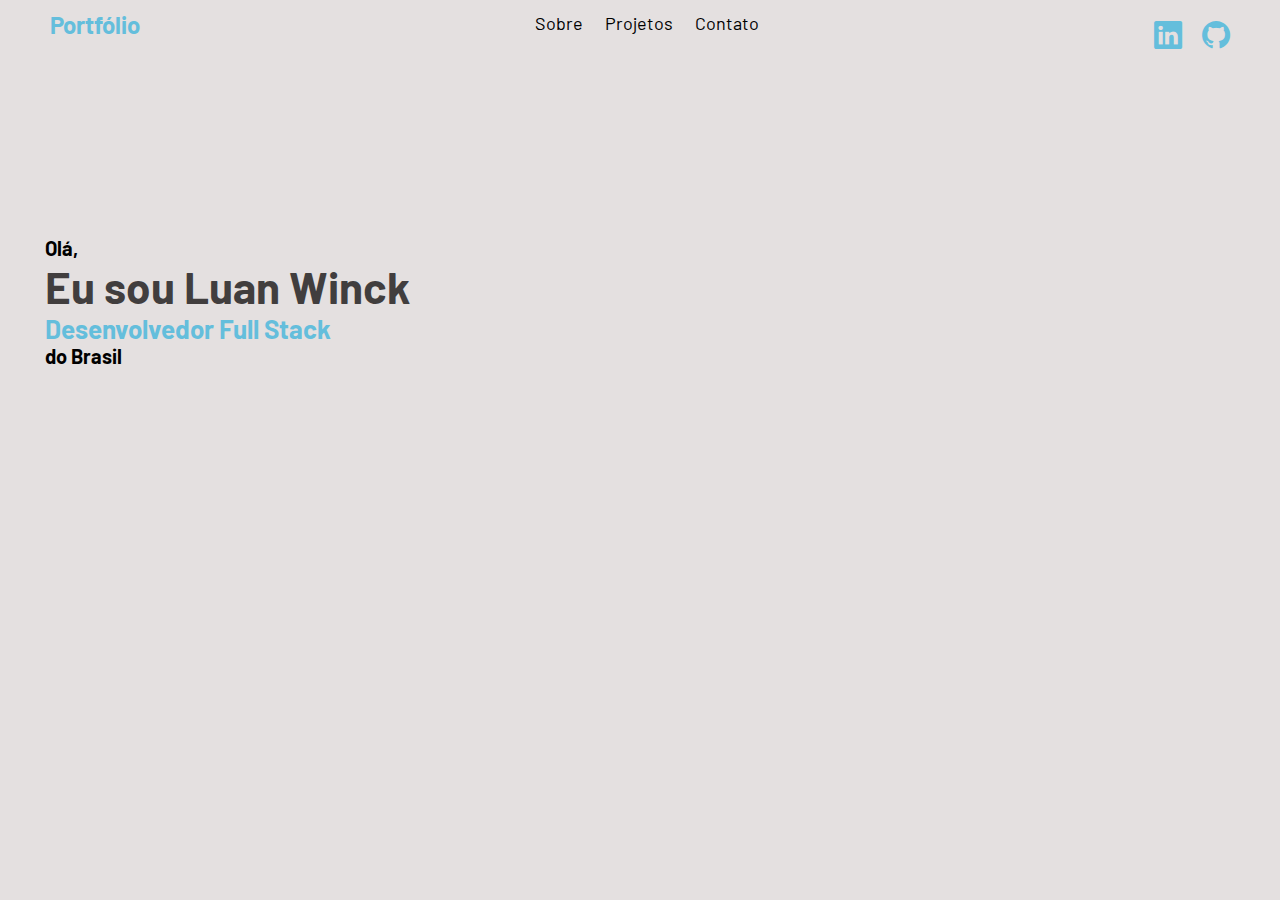
==== index.html @ 2c2faacf "Page Home" ====
<!DOCTYPE html>
<html lang="pt-br">

<head>
    <meta charset="UTF-8">
    <meta http-equiv="X-UA-Compatible" content="IE=edge">
    <meta name="viewport" content="width=device-width, initial-scale=1.0">
    <link rel="stylesheet" href="css/estilo.css">
    <link rel="stylesheet" href="https://cdn.jsdelivr.net/npm/bootstrap-icons@1.9.1/font/bootstrap-icons.css">
    <link rel="preconnect" href="https://fonts.googleapis.com">
    <link rel="preconnect" href="https://fonts.gstatic.com" crossorigin>
    <link href="https://fonts.googleapis.com/css2?family=Barlow&family=Kanit:wght@300&family=Roboto+Condensed:wght@300&family=Source+Sans+Pro:wght@300&display=swap" rel="stylesheet">
    <link rel="shortcut icon" href="image/favicon.png" type="image/x-icon">
    <title>Portfólio</title>
</head>
<body>
    <header>
        <nav>
            <div class="container">
                <div class="portfolio">
                    <h3><a class="port" href="index.html">Portfólio</a></h3>
                </div>
                <div class="icon">
                    <a href="https://www.linkedin.com/" target="_blank"><i class="bi bi-linkedin"></i></a>
                    <a href="https://github.com/" target="_blank"><i class="bi bi-github"></i></a>
                </div>
                <div class="menu">
                    <table>
                        <tr>
                            <td class="about"><a class="sobre" href="about.html">Sobre</a></td>
                            <td class="resume"><a class="resumo" href="project.html">Projetos</a></td>
                            <td class="contact"><a class="contato" href="contact.html">Contato</a></td>
                        </tr>
                    </table>
                </div>
            </div>
        </nav>
    </header>
    <main>
        <div class="main">
            <div class="perfil">
                <p>Olá,</p>
                <h3>Eu sou Luan Winck</h3>
                <h2>Desenvolvedor Full Stack</h2>
                <p>do Brasil</p>
            </div>
        </div>
        <div class="img-perfil">
            <img src="image/profile_.png" alt="">
        </div>
    </main>
</body>
</html>
---- css/estilo.css ----
*{
    margin: 0;
    padding: 0;
    background-color: rgb(228, 224, 224);
}
body{
    width: 100%;
    height: 100%;
}
main{
    height: calc(100% - 26px);
}
div.menu{
    display: flex;
    justify-content: center;
    align-items: center;
    margin-top: 10px;
    margin-right: 10px;
    font-family: 'Barlow', sans-serif;
    font-size: 22px;
}
div.menu a{
    text-decoration: none;
    color: black;
    font-size: 18px;
    cursor: pointer;
}
a.sobre:hover, a.resumo:hover, a.contato:hover{
    color: rgb(127, 124, 124);
    transition: 0.5s;
    opacity: 0.5s;
}
td{
    border: 0;
    padding-left: 20px;
    font-size: 16px;
}
div.portfolio{
    float: left;
    display: flex;
    margin-left: 50px;
    font-family: Arial, Helvetica, sans-serif;
}
div.portfolio h3{
    font-size: 24px;
    font-family: 'Barlow', sans-serif;
}
h3 a.port{
    text-decoration: none;
    color: rgb(100, 190, 220);
}
div.icon{
    display: flex;
    float: right;
    margin-right: 50px;
}
div.icon a{
    color: rgb(100, 190, 220);
    margin-left: 20px;
    margin-top: 10px;
    font-size: 28px;
}
div.main{
    display: flex;
    position: fixed;
    margin-top: 200px;
    margin-left: 45px;
    width: 400px;
    height: 100%;
    font-family: 'Barlow', sans-serif;
}
div.perfil p{
    font-weight: bold;
    font-size: 20px;
}
div.perfil h3{
    font-size: 44px;
    color: rgb(65, 62, 62);
}
div.perfil h2{
    font-size: 26px;
    color: rgb(100, 190, 220);
}
div.img-perfil{
    display: flex;
    position: fixed;
    left: 65%;
    bottom: 200px;
    width: 250px;
    height: 300px;
}
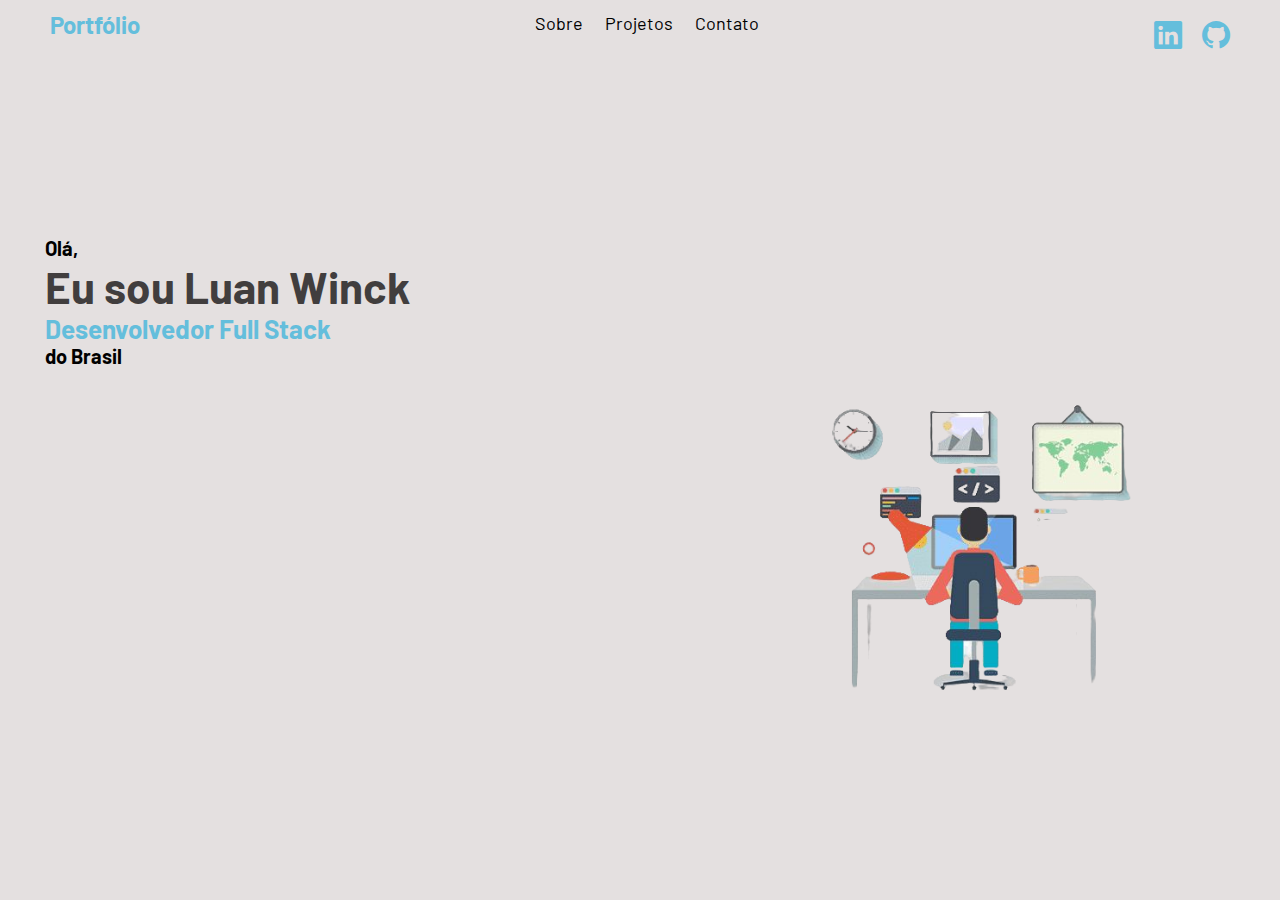
==== commit af1f4cc9: "img profile" ====
--- a/index.html
+++ b/index.html
@@ -46,7 +46,7 @@
             </div>
         </div>
         <div class="img-perfil">
-            <img src="image/profile_.png" alt="">
+            <img src="image/profile03.png" alt="">
         </div>
     </main>
 </body>
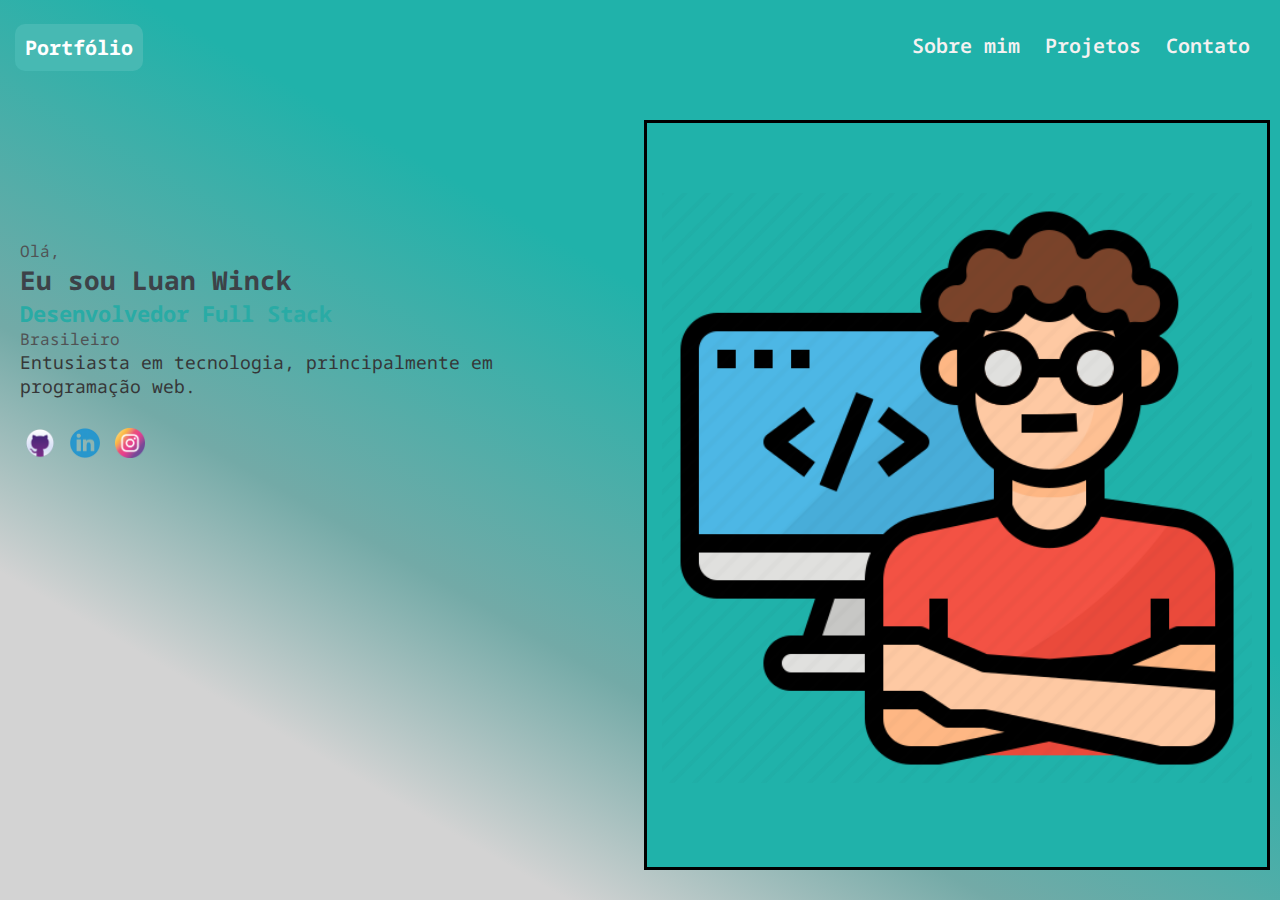
==== commit 274521ae: "Adicionado novas pages" ====
--- a/index.html
+++ b/index.html
@@ -1,53 +1,42 @@
 <!DOCTYPE html>
 <html lang="pt-br">
-
 <head>
     <meta charset="UTF-8">
     <meta http-equiv="X-UA-Compatible" content="IE=edge">
     <meta name="viewport" content="width=device-width, initial-scale=1.0">
-    <link rel="stylesheet" href="css/estilo.css">
-    <link rel="stylesheet" href="https://cdn.jsdelivr.net/npm/bootstrap-icons@1.9.1/font/bootstrap-icons.css">
     <link rel="preconnect" href="https://fonts.googleapis.com">
     <link rel="preconnect" href="https://fonts.gstatic.com" crossorigin>
-    <link href="https://fonts.googleapis.com/css2?family=Barlow&family=Kanit:wght@300&family=Roboto+Condensed:wght@300&family=Source+Sans+Pro:wght@300&display=swap" rel="stylesheet">
-    <link rel="shortcut icon" href="image/favicon.png" type="image/x-icon">
-    <title>Portfólio</title>
+    <link href="https://fonts.googleapis.com/css2?family=Noto+Sans+Mono:wght@300&family=Roboto:wght@100&display=swap" rel="stylesheet">
+    <link rel="stylesheet" href="css/home.css">
+    <title>Meu Portfolio</title>
 </head>
 <body>
-    <header>
-        <nav>
-            <div class="container">
-                <div class="portfolio">
-                    <h3><a class="port" href="index.html">Portfólio</a></h3>
-                </div>
-                <div class="icon">
-                    <a href="https://www.linkedin.com/" target="_blank"><i class="bi bi-linkedin"></i></a>
-                    <a href="https://github.com/" target="_blank"><i class="bi bi-github"></i></a>
-                </div>
-                <div class="menu">
-                    <table>
-                        <tr>
-                            <td class="about"><a class="sobre" href="about.html">Sobre</a></td>
-                            <td class="resume"><a class="resumo" href="project.html">Projetos</a></td>
-                            <td class="contact"><a class="contato" href="contact.html">Contato</a></td>
-                        </tr>
-                    </table>
-                </div>
-            </div>
-        </nav>
-    </header>
-    <main>
-        <div class="main">
-            <div class="perfil">
-                <p>Olá,</p>
-                <h3>Eu sou Luan Winck</h3>
-                <h2>Desenvolvedor Full Stack</h2>
-                <p>do Brasil</p>
+    <div class="container">
+        <div id="nav">
+            <div id="logo"><a href="index.html">Portfólio</a></div>
+            <div id="menu">
+                <div id="about"><a href="about.html">Sobre mim</a></div>
+                <div id="project"><a href="#">Projetos</a></div>
+                <div id="contact"><a href="contato.html">Contato</a></div>
             </div>
         </div>
-        <div class="img-perfil">
-            <img src="image/profile03.png" alt="">
+        <div id="main">
+            <div id="artigo">
+                <p>Olá,</p>
+                <h2>Eu sou Luan Winck</h2>
+                <h3>Desenvolvedor Full Stack</h3>
+                <p>Brasileiro</p>
+                <p><span>Entusiasta em tecnologia, principalmente em programação web.</span></p>
+            </div>
+            <div id="icon">
+                <div><a href=""><img src="image/github2.png" alt=""></a></div>
+                <div><a href=""><img src="image/linkedin2.png" alt="" class="linkedin"></a></div>
+                <div><a href=""><img src="image/instagram.png" alt=""></a></div>
+            </div>
         </div>
-    </main>
+        <div id="aside">
+            <div id="img"><img src="image/aside3.png" alt=""></div>
+        </div>
+    </div>
 </body>
-</html>
+</html>--- a/css/home.css
+++ b/css/home.css
@@ -0,0 +1,112 @@
+*{
+    margin: 0;
+    padding: 0;
+}
+body{
+    width: 100%;
+    height: 100%;
+    background-color: lightgrey;
+    background-image: linear-gradient(30deg, lightgrey 15%, lightgrey 20%, rgb(115, 170, 167) 35%,lightseagreen 60%);
+}
+.container{
+    display: grid;
+    height: 100vh;
+    width: 100%;
+    grid-template-columns: 1fr 1fr;
+    grid-template-rows: 0.2fr 1.8fr;
+    grid-template-areas: "nav nav"
+                         "main aside";
+    font-family: 'Noto Sans Mono', monospace;
+}
+#nav{
+    display: flex;
+    justify-content: space-between;
+    grid-area: nav;
+}
+#logo{
+    display: flex;
+    align-items: center;
+}
+#logo a{
+    color: white;
+    text-decoration: none;    
+    font-size: 20px;
+    font-weight: bold;
+    margin-top: 5px;
+    margin-left: 15px;
+    padding: 10px;
+    border: 0 solid black;
+    border-radius: 10px;
+    background-color: rgb(71, 185, 179);
+}
+#logo a:hover{
+    background-color: lightseagreen;
+}
+#menu{
+    display: flex;
+    align-items: center;
+    margin-right: 20px;
+}
+#menu a{
+    color: rgb(245, 241, 241);
+    text-decoration: none;
+    font-size: 20px;
+    font-weight: 600;
+    margin: 0 10px 0 15px;
+}
+#menu a:hover{
+    border-bottom: 3px solid white;
+    color: rgb(249, 252, 255);
+}
+#main{
+    grid-area: main;
+    margin: 30px 10px 30px 10px;
+}
+#artigo{
+    margin: 120px 10px 10px 10px;
+}
+#artigo p{
+    font-size: 16px;
+    color: rgb(80, 83, 85);
+}
+#artigo h2{
+    font-size: 26px;
+    color: rgb(61, 66, 72)
+}
+#artigo h3{
+    font-size: 22px;
+    color: rgb(41, 171, 165);
+}
+#artigo span{
+    font-size: 18px;
+    color: rgb(54, 55, 56);
+}
+#icon {
+    display: flex;
+    justify-content: start;
+    margin: 25px 10px 0 10px;
+}
+#icon img{
+    margin: 5px 10px 5px 5px;
+    width: 30px;
+    height: 30px;
+}
+#icon img:hover{
+    -webkit-transform: scale(1.3);
+    -ms-transform: scale(1.3);
+    transform: scale(1.3);
+}
+#aside{
+    grid-area: aside;
+    border: 3px solid black;
+    margin: 30px 10px 30px 10px;
+    background-color: lightseagreen;
+}
+#img {
+    height: 630px;
+    margin: 30px 10px 0 10px;
+}
+#img img{
+    height: 590px;
+    margin: 40px 5px 0 5px;
+}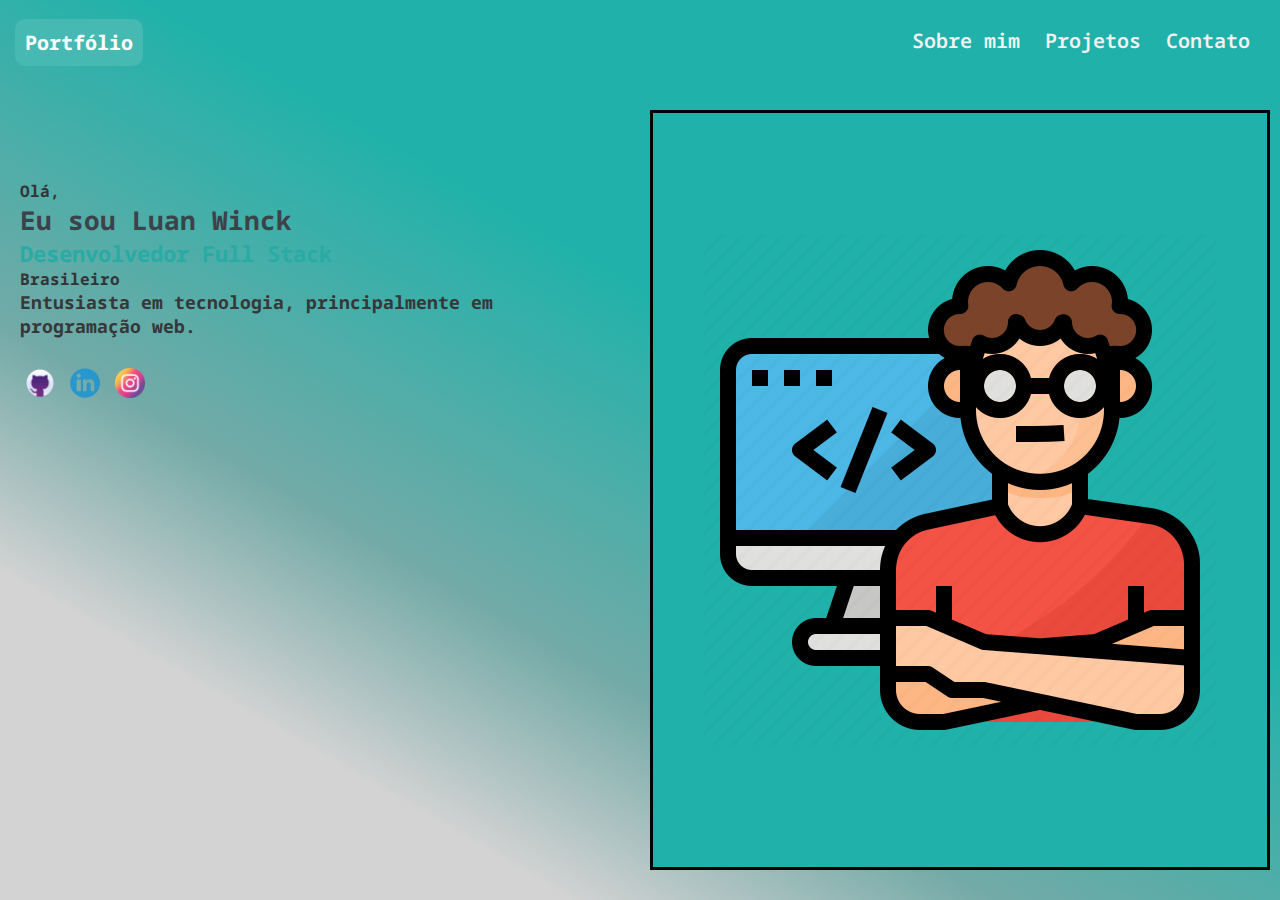
==== commit 8a4a1095: "Atualização" ====
--- a/index.html
+++ b/index.html
@@ -1,42 +1,43 @@
 <!DOCTYPE html>
-<html lang="pt-br">
-<head>
-    <meta charset="UTF-8">
-    <meta http-equiv="X-UA-Compatible" content="IE=edge">
-    <meta name="viewport" content="width=device-width, initial-scale=1.0">
-    <link rel="preconnect" href="https://fonts.googleapis.com">
-    <link rel="preconnect" href="https://fonts.gstatic.com" crossorigin>
-    <link href="https://fonts.googleapis.com/css2?family=Noto+Sans+Mono:wght@300&family=Roboto:wght@100&display=swap" rel="stylesheet">
-    <link rel="stylesheet" href="css/home.css">
-    <title>Meu Portfolio</title>
+<html lang="pt-br"><head>
+	<meta charset="UTF-8">
+	<meta http-equiv="X-UA-Compatible" content="IE=edge">
+	<meta name="viewport" content="width=device-width, initial-scale=1.0">
+	<link rel="preconnect" href="https://fonts.googleapis.com">
+	<link rel="preconnect" href="https://fonts.gstatic.com" crossorigin="">
+	<link href="https://fonts.googleapis.com/css2?family=Noto+Sans+Mono:wght@300&amp;family=Roboto:wght@100&amp;display=swap" rel="stylesheet">
+	<link rel="stylesheet" href="css/home.css">
+	<title>Meu Portfolio</title>
 </head>
 <body>
-    <div class="container">
-        <div id="nav">
-            <div id="logo"><a href="index.html">Portfólio</a></div>
-            <div id="menu">
-                <div id="about"><a href="about.html">Sobre mim</a></div>
-                <div id="project"><a href="#">Projetos</a></div>
-                <div id="contact"><a href="contato.html">Contato</a></div>
-            </div>
-        </div>
-        <div id="main">
-            <div id="artigo">
-                <p>Olá,</p>
-                <h2>Eu sou Luan Winck</h2>
-                <h3>Desenvolvedor Full Stack</h3>
-                <p>Brasileiro</p>
-                <p><span>Entusiasta em tecnologia, principalmente em programação web.</span></p>
-            </div>
-            <div id="icon">
-                <div><a href=""><img src="image/github2.png" alt=""></a></div>
-                <div><a href=""><img src="image/linkedin2.png" alt="" class="linkedin"></a></div>
-                <div><a href=""><img src="image/instagram.png" alt=""></a></div>
-            </div>
-        </div>
-        <div id="aside">
-            <div id="img"><img src="image/aside3.png" alt=""></div>
-        </div>
-    </div>
-</body>
-</html>+	<div class="container double">
+		<header><div class="wrapper header">
+			<div id="logo">
+							<a href="index.html">Portfólio</a>
+						</div>
+			<nav id="menu">
+				<div id="about"><a href="about.html">Sobre mim</a></div>
+				<div id="project"><a href="#">Projetos</a></div>
+				<div id="contact"><a href="contato.html">Contato</a></div>
+			</nav>
+		</div></header>
+		<main><div class="wrapper main">
+			<section class="text">
+				<p>Olá,</p>
+				<h2 class="color1">Eu sou <span class="no-words-break">Luan Winck</span></h2>
+				<h3 class="color2">Desenvolvedor <span class="no-words-break">Full Stack</span></h3>
+				<p>Brasileiro</p>
+				<p><span>Entusiasta em tecnologia, principalmente em programação web.</span></p>
+			</section>
+			<section id="links">
+				<div><a href="#"><img src="image/github2.png" alt=""></a></div>
+				<div><a href="#"><img src="image/linkedin2.png" alt="" class="linkedin"></a></div>
+				<div><a href="#"><img src="image/instagram.png" alt=""></a></div>
+			</section>
+		</div></main>
+		<aside><div class="wrapper aside">
+			<picture class="picture-aside brd-m-black"><img class="image-aside" src="image/aside3.png" alt="Ilustração de um desenvolverdor de software e sua ferramenta de trabalho, o computador."></picture>
+		</div></aside>
+	</div>
+
+</body></html>--- a/css/home.css
+++ b/css/home.css
@@ -1,27 +1,77 @@
 *{
-    margin: 0;
-    padding: 0;
+    margin: 0; padding: 0;
+    box-sizing: border-box;
 }
 body{
-    width: 100%;
-    height: 100%;
+    position: absolute; top:0; left:0;
+    width: 100vw; min-height: 100vh;   
     background-color: lightgrey;
+}
+.wrapper{
+    width: 100%; height:100%;
+}
+
+.no-words-break{white-space: nowrap;}
+.brd-m-black{border: 3px solid black;}
+.brd-none{ border:none; }
+
+.aside section.text{ padding: 10px;}
+
+.container.triple .picture-aside {
+    background-color: transparent;
+}
+
+
+
+
+/*GRID === GRID === GRID === GRID === GRID*/
+.container{
     background-image: linear-gradient(30deg, lightgrey 15%, lightgrey 20%, rgb(115, 170, 167) 35%,lightseagreen 60%);
-}
-.container{
+    position: absolute;
+    top:0; left:0;
+    min-height: 100%;    width: 100%;
     display: grid;
-    height: 100vh;
-    width: 100%;
-    grid-template-columns: 1fr 1fr;
-    grid-template-rows: 0.2fr 1.8fr;
+    font-family: 'Noto Sans Mono', monospace;
+}
+
+.container.double{
+    grid-template-columns: 50% 50%;
+    grid-template-rows: 80px auto;
     grid-template-areas: "nav nav"
                          "main aside";
-    font-family: 'Noto Sans Mono', monospace;
-}
-#nav{
+}
+.container.double header{ grid-area: nav;   }
+.container.double main{   grid-area: main;  }
+.container.double aside{  grid-area: aside; }
+
+.container.unique{
+    grid-template-columns: 100%;
+    grid-template-rows: 80px auto;
+    grid-template-areas: "nav"
+                         "main";    
+}
+.container.unique header{ grid-area: nav;   }
+.container.unique main{   grid-area: main;  }
+
+.container.triple{
+    grid-template-columns: 50% 50%;
+    grid-template-rows: 80px auto auto;
+    grid-template-areas: "nav nav"
+                         "asideOne main"
+                         "asideTwo asideTwo";    
+}
+.container.triple header{ grid-area: nav;   }
+.container.triple main{   grid-area: main;  }
+.container.triple aside:nth-of-type(1){grid-area: asideOne;}
+.container.triple aside:nth-of-type(2){grid-area: asideTwo;}
+
+
+
+
+/*HEADER === HEADER === HEADER === HEADER === HEADER*/
+.header.wrapper{
     display: flex;
     justify-content: space-between;
-    grid-area: nav;
 }
 #logo{
     display: flex;
@@ -58,55 +108,147 @@
     border-bottom: 3px solid white;
     color: rgb(249, 252, 255);
 }
-#main{
-    grid-area: main;
-    margin: 30px 10px 30px 10px;
-}
-#artigo{
-    margin: 120px 10px 10px 10px;
-}
-#artigo p{
+
+
+
+
+/*MAIN === MAIN === MAIN === MAIN === MAIN*/
+.main.wrapper{ padding: 30px 10px 30px 10px; }
+.main.wrapper section.text{    margin: 70px 10px 10px 10px;}
+section.text p{
     font-size: 16px;
     color: rgb(80, 83, 85);
 }
-#artigo h2{
+section.text p{color: rgb(50, 53, 55); font-weight: bold;}
+section.text h2,section.text h2 span{
     font-size: 26px;
     color: rgb(61, 66, 72)
 }
-#artigo h3{
+section.text h3,section.text h3 span{
     font-size: 22px;
-    color: rgb(41, 171, 165);
-}
-#artigo span{
+    color: #29aba5;
+}
+section.text span{
     font-size: 18px;
     color: rgb(54, 55, 56);
 }
-#icon {
+section#image{
+    width:100%; height: calc(100% - 50px);
+}
+section#links {
     display: flex;
     justify-content: start;
     margin: 25px 10px 0 10px;
 }
-#icon img{
+section#links img{
     margin: 5px 10px 5px 5px;
     width: 30px;
     height: 30px;
 }
-#icon img:hover{
+section#links img:hover{
     -webkit-transform: scale(1.3);
     -ms-transform: scale(1.3);
     transform: scale(1.3);
 }
-#aside{
-    grid-area: aside;
-    border: 3px solid black;
-    margin: 30px 10px 30px 10px;
+
+.triple section#links{
+    justify-content: center;
+}
+
+
+/*MAIN === MAIN === MAIN === MAIN === MAIN*/
+.aside.wrapper{
+    padding: 30px 10px 30px 10px;
+}
+.picture-aside {
+    position: relative;
+    display:block;
+    height: 100%; width: 100%;
     background-color: lightseagreen;
 }
-#img {
-    height: 630px;
-    margin: 30px 10px 0 10px;
-}
-#img img{
-    height: 590px;
-    margin: 40px 5px 0 5px;
-}+
+.picture-aside img{
+    position:absolute;
+    max-width: 100%; max-height: 100%;
+    top: 50%; left:50%;
+    transform: translate(-50%, -50%);
+}
+
+
+
+
+@media screen and (max-width:760px){
+    .container.double{
+        grid-template-columns: 50% 50%;
+        grid-template-rows: 50px calc(100% - 50px);
+    }
+    #logo a{
+        font-size: 16px;
+        padding: 5px;
+    }
+    #menu a{
+        font-size: 16px;
+        white-space: nowrap;
+    }
+    .main.wrapper{   padding: 10px 10px 30px 10px; }
+    section.text{ margin: 30px 10px 10px 10px; }
+}
+
+@media screen and (max-width:640px){
+    
+    .container.triple{
+        grid-template-columns: 100%;
+        grid-template-rows: 80px auto 300px auto;
+        grid-template-areas:
+            "nav" "asideOne" "main" "asideTwo";    
+    }
+    section.text p,section.text span{
+        font-size: 0.95em;
+    }
+    
+    section.text h2,section.text h2 span{ color: #e7e2e1; }
+    section.text h2{
+        font-size: 1.5em;
+        text-shadow: 2px 1px 4px black,
+            -1px -0px 2px white;
+    }
+    section.text h3, section.text h3 span{ color: #2cd8cf}
+    section.text h3{
+        font-size: 1.5em;
+        text-shadow: 2px 1px 3px black,
+            -0px -0px 1px white;
+    }
+}
+@media screen and (max-width:440px){
+    .header.wrapper{
+        flex-wrap: wrap;
+        justify-content:  center;
+    }
+    div#logo a{
+        box-shadow: 1px 0 3px black;
+    }
+}
+
+@media screen and (min-width: 1000px){
+    .container.triple{
+        grid-template-columns: 50% 50%;
+        grid-template-rows: 80px auto auto;
+        grid-template-areas:
+            "nav nav"
+            "asideOne main"
+            "asideTwo main";
+    }
+    .container.triple .picture-aside img{
+        top: 46%; left:50%;
+        transform: translate(-50%, -50%);
+    }
+    .container.triple section#image{
+        width:100%; height: calc(100% - 90px);
+    }
+    .container.triple section#links{
+        padding-top: -50px;
+    }
+}
+/*
+rgb(41, 171, 165);#29aba5
+*/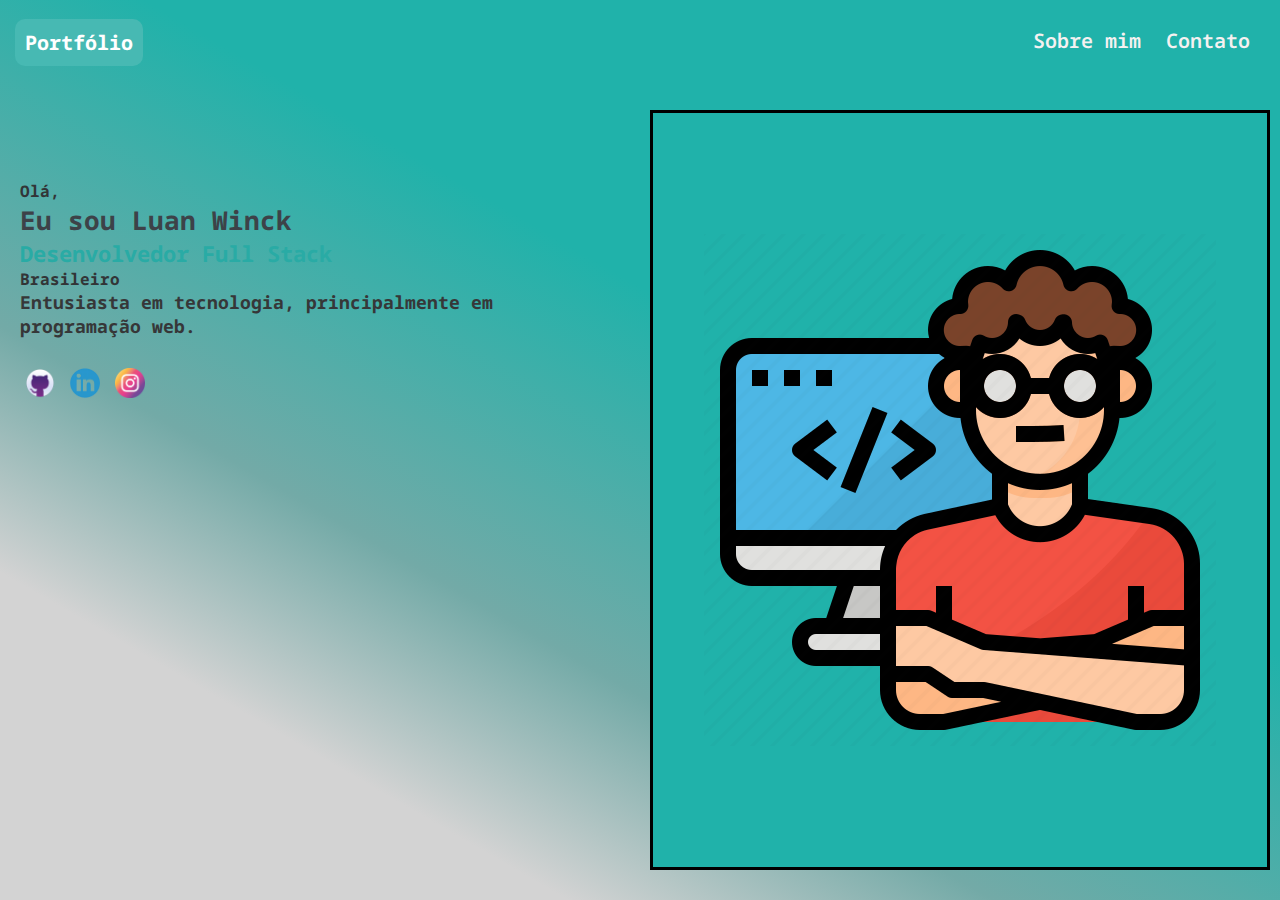
==== commit 30f5d138: "Atualização" ====
--- a/index.html
+++ b/index.html
@@ -17,7 +17,6 @@
 						</div>
 			<nav id="menu">
 				<div id="about"><a href="about.html">Sobre mim</a></div>
-				<div id="project"><a href="#">Projetos</a></div>
 				<div id="contact"><a href="contato.html">Contato</a></div>
 			</nav>
 		</div></header>
